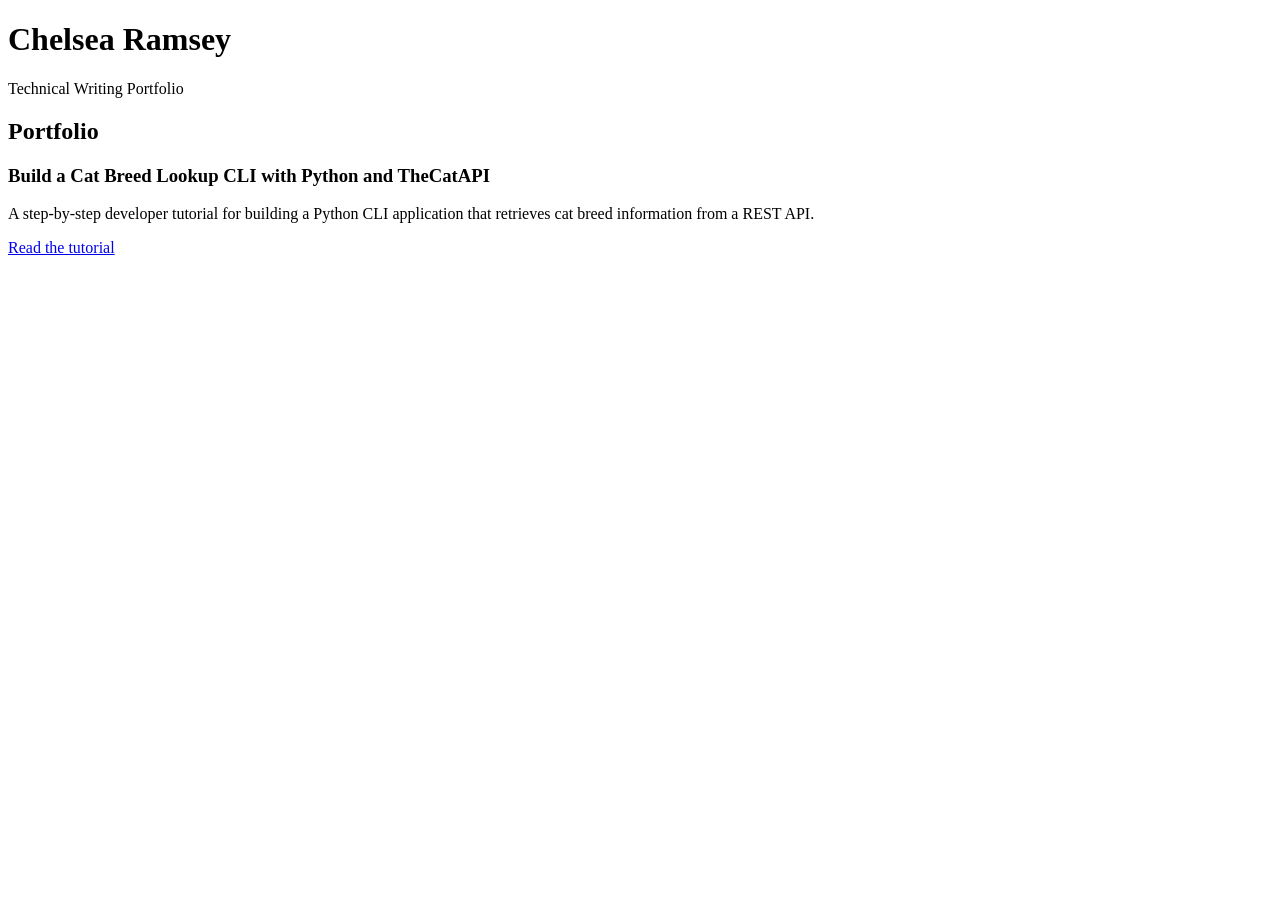
==== portfolio/index.html @ 396777f2 "Create index.html Create portfolio page" ====
<!DOCTYPE html>
<html lang="en">

<head>
    <meta charset="UTF-8">
    <meta name="viewport" content="width=device-width, initial-scale=1.0">
    <title>Portfolio</title>
</head>

<body>
  
<header>
    <h1>Chelsea Ramsey</h1>
    <p>Technical Writing Portfolio</p>
</header>

<main>
    <h2>Portfolio</h2>
  
<article>
    <h3>Build a Cat Breed Lookup CLI with Python and TheCatAPI</h3>

    <p>
        A step-by-step developer tutorial for building a Python CLI application
        that retrieves cat breed information from a REST API.
    </p>

    <a href="cat-breed-lookup/">Read the tutorial</a>
</article>
  
</main>
  
</body>

</html>
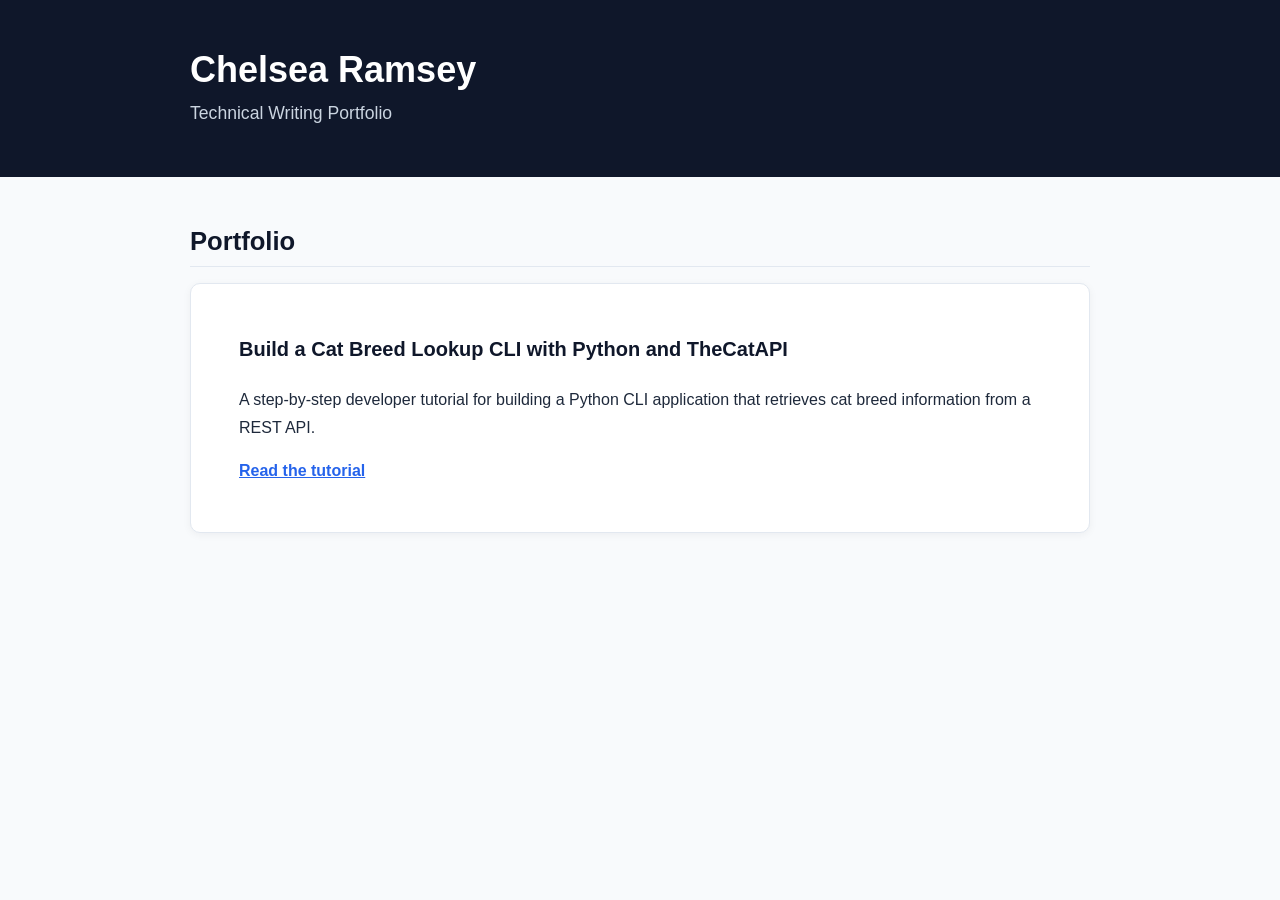
==== commit 27bb8911: "Update index.html Fixed typo in like 8 from "styles.css" to "style.css"" ====
--- a/portfolio/index.html
+++ b/portfolio/index.html
@@ -5,6 +5,7 @@
     <meta charset="UTF-8">
     <meta name="viewport" content="width=device-width, initial-scale=1.0">
     <title>Portfolio</title>
+    <link rel="stylesheet" href="../style.css">
 </head>
 
 <body>
@@ -25,7 +26,7 @@
         that retrieves cat breed information from a REST API.
     </p>
 
-    <a href="cat-breed-lookup/">Read the tutorial</a>
+    <a href="cat-breed-lookup/index.html">Read the tutorial</a>
 </article>
   
 </main>
--- a/style.css
+++ b/style.css
@@ -0,0 +1,195 @@
+/* ---------- Base styles ---------- */
+
+* {
+    box-sizing: border-box;
+}
+
+html {
+    font-size: 16px;
+}
+
+body {
+    margin: 0;
+    background: #f8fafc;
+    color: #1e293b;
+    font-family:
+        -apple-system,
+        BlinkMacSystemFont,
+        "Segoe UI",
+        Roboto,
+        Helvetica,
+        Arial,
+        sans-serif;
+    line-height: 1.7;
+}
+
+a {
+    color: #2563eb;
+}
+
+a:hover {
+    text-decoration-thickness: 2px;
+}
+
+
+/* ---------- Site header ---------- */
+
+header {
+    background: #0f172a;
+    color: #ffffff;
+    padding: 3rem 1.5rem;
+}
+
+header h1 {
+    max-width: 900px;
+    margin: 0 auto;
+    font-size: 2.25rem;
+    line-height: 1.2;
+}
+
+header p {
+    max-width: 900px;
+    margin: 0.5rem auto 0;
+    color: #cbd5e1;
+    font-size: 1.1rem;
+}
+
+
+/* ---------- Main content ---------- */
+
+main {
+    width: min(900px, calc(100% - 3rem));
+    margin: 3rem auto;
+}
+
+article {
+    background: #ffffff;
+    padding: 3rem;
+    border: 1px solid #e2e8f0;
+    border-radius: 10px;
+    box-shadow: 0 2px 8px rgba(15, 23, 42, 0.05);
+}
+
+article > h1 {
+    margin-top: 0;
+    color: #0f172a;
+    font-size: 2.4rem;
+    line-height: 1.2;
+}
+
+h2 {
+    margin-top: 2.75rem;
+    margin-bottom: 1rem;
+    padding-bottom: 0.5rem;
+    border-bottom: 1px solid #e2e8f0;
+    color: #0f172a;
+    font-size: 1.6rem;
+    line-height: 1.3;
+}
+
+h3 {
+    margin-top: 2rem;
+    color: #0f172a;
+    font-size: 1.25rem;
+}
+
+p {
+    margin: 1rem 0;
+}
+
+ul {
+    padding-left: 1.5rem;
+}
+
+li {
+    margin: 0.4rem 0;
+}
+
+
+/* ---------- Inline code ---------- */
+
+code {
+    font-family:
+        "Cascadia Code",
+        "SFMono-Regular",
+        Consolas,
+        "Liberation Mono",
+        monospace;
+}
+
+p code,
+li code {
+    padding: 0.15rem 0.35rem;
+    background: #f1f5f9;
+    border-radius: 4px;
+    color: #be123c;
+    font-size: 0.9em;
+}
+
+
+/* ---------- Code blocks ---------- */
+
+pre {
+    margin: 1.5rem 0;
+    padding: 1.25rem;
+    overflow-x: auto;
+    background: #0f172a;
+    border-radius: 8px;
+    color: #e2e8f0;
+    line-height: 1.55;
+}
+
+pre code {
+    background: transparent;
+    color: inherit;
+    font-size: 0.9rem;
+}
+
+
+/* ---------- Portfolio cards ---------- */
+
+main > article {
+    margin-bottom: 2rem;
+}
+
+main > article h3:first-child {
+    margin-top: 0;
+}
+
+article a {
+    font-weight: 600;
+}
+
+
+/* ---------- Responsive layout ---------- */
+
+@media (max-width: 650px) {
+    header {
+        padding: 2rem 1.25rem;
+    }
+
+    header h1 {
+        font-size: 1.8rem;
+    }
+
+    main {
+        width: min(100% - 2rem, 900px);
+        margin: 2rem auto;
+    }
+
+    article {
+        padding: 1.5rem;
+    }
+
+    article > h1 {
+        font-size: 1.9rem;
+    }
+
+    h2 {
+        font-size: 1.4rem;
+    }
+
+    pre {
+        padding: 1rem;
+    }
+}
